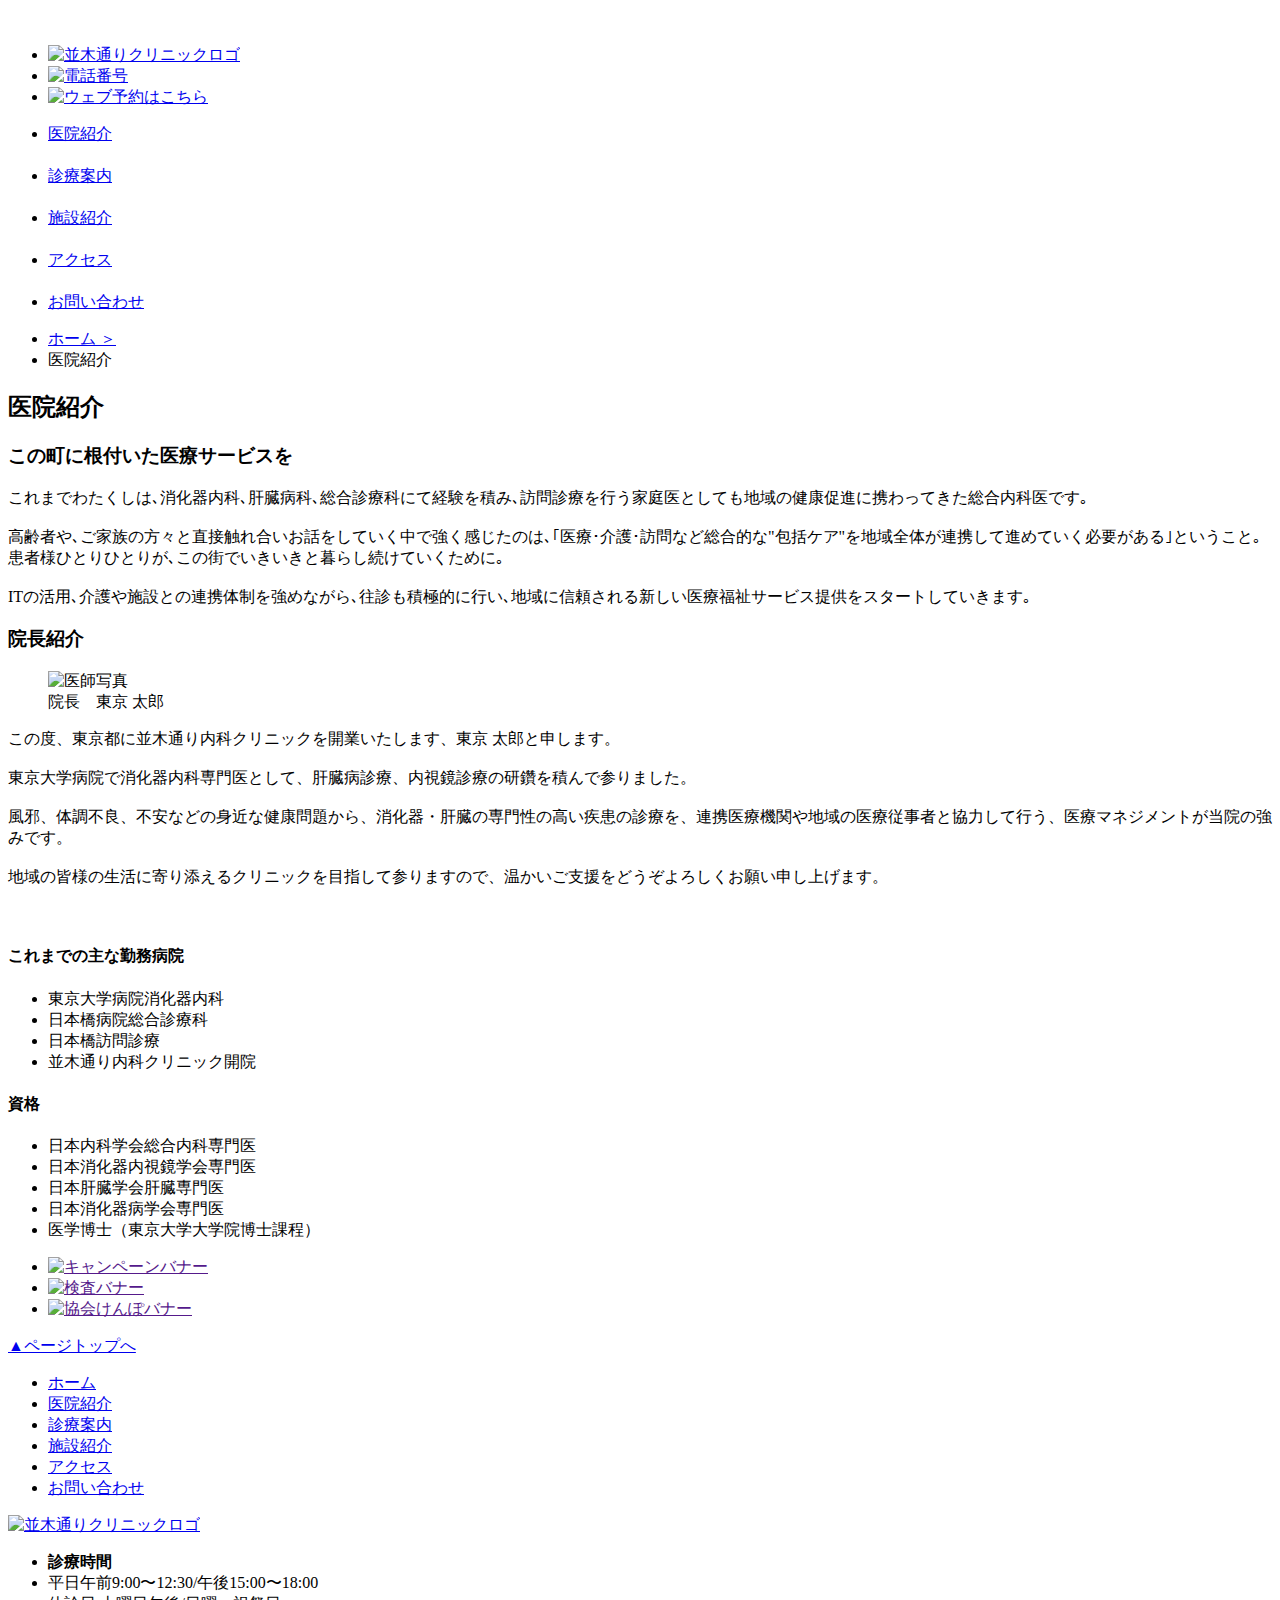
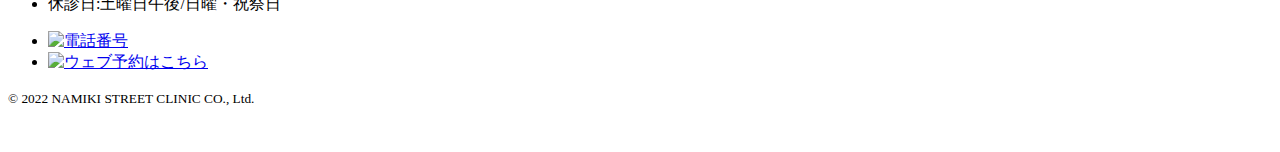
==== about.html @ 0e7aaac7 "Create about.html" ====
<!doctype html>
<html>
<head>
<meta charset="UTF-8">
<meta name="Keywords" content="並木通りクリニック,東京都にある一般内科"/>
<meta name="Description" content="東西線「東陽町駅」からバスで5分。当クリニックは予防接種や健康診断等の幅広い医療を提供する地域密着型のクリニックです"/>
<title>医院紹介｜並木通りクリニック</title>
<link rel="stylesheet" href="css/style.css">
<link rel="shortcut icon" href="images/favicon.ico">
</head>
　<body>
 　<header id="top">
		 <ul id="headerInner">
		 <li id="logo"><a href="index.html">
		  <img src="images/logo.jpg" width="262" height="51" alt="並木通りクリニックロゴ"></a></li>
		 <li id="img_tel"><a href="#">
		  <img src="images/img_tel.png" width="192" height="25" alt="電話番号"></a>
		 </li>
		 <li id="btn_reserve"><a href="#">
		  <img src="images/btn_reserve.png" width="179" height="42" alt="ウェブ予約はこちら"></a>
		 </li>
		 </ul>
	   <nav>
	   <ul>
	    <li><a href="about.html">医院紹介</a></li>
	　  <li><a href="services.html">診療案内</a></li>
	　  <li><a href="clinic.html">施設紹介</a></li>
	　  <li><a href="access.html">アクセス</a></li>
	　  <li><a href="contact.html">お問い合わせ</a></li>
	   </ul>
		</nav>
	 </header>
	<main>
		<div id="breadcrumb">
	     <ul>
		  <li><a href="index.html">ホーム ＞</a></li>
		  <li>医院紹介</li>
		 </ul>
	   </div>
	<div id="main">
	<div id="maininner">
	<section id="mainAbout">
     <h2>医院紹介</h2>
		<div id="aboutContents">
			<h3 class="about">この町に根付いた医療サービスを</h3>
		     <p>これまでわたくしは､消化器内科､肝臓病科､総合診療科にて経験を積み､訪問診療を行う家庭医としても地域の健康促進に携わってきた総合内科医です｡<br><br>高齢者や､ご家族の方々と直接触れ合いお話をしていく中で強く感じたのは､｢医療･介護･訪問など総合的な"包括ケア"を地域全体が連携して進めていく必要がある｣ということ｡<br>患者様ひとりひとりが､この街でいきいきと暮らし続けていくために｡<br><br>ITの活用､介護や施設との連携体制を強めながら､往診も積極的に行い､地域に信頼される新しい医療福祉サービス提供をスタートしていきます｡</p>
		 </div>
		    <h3 class="about">院長紹介</h3>
		     <div id="greeting">
			  <figure><img src="images/img_doctor.jpg" width="242" height="355" alt="医師写真" class="greet_left"><figcaption>院長　東京 太郎</figcaption></figure>
		     <p>この度、東京都に並木通り内科クリニックを開業いたします、東京 太郎と申します。<br><br>東京大学病院で消化器内科専門医として、肝臓病診療、内視鏡診療の研鑽を積んで参りました。<br><br>風邪、体調不良、不安などの身近な健康問題から、消化器・肝臓の専門性の高い疾患の診療を、連携医療機関や地域の医療従事者と協力して行う、医療マネジメントが当院の強みです。<br><br>地域の皆様の生活に寄り添えるクリニックを目指して参りますので、温かいご支援をどうぞよろしくお願い申し上げます。</p>
		 </div>
		　<div id="greeting_contents">
		   <h4>これまでの主な勤務病院</h4>
		    <ul>
			 <li>東京大学病院消化器内科</li>
			 <li>日本橋病院総合診療科</li>
			 <li>日本橋訪問診療</li>
			 <li>並木通り内科クリニック開院</li>
			</ul>
		    <h4>資格</h4>
			<ul>
			 <li>日本内科学会総合内科専門医</li>
			 <li>日本消化器内視鏡学会専門医</li>
			 <li>日本肝臓学会肝臓専門医</li>
			 <li>日本消化器病学会専門医</li>
			 <li>医学博士（東京大学大学院博士課程）</li>
		    </ul>
		 </div>
	</section>	
	 <aside id="sub">
	 <ul>
	  <li><a href=""><img src="images/bnr_1.png" width="201" height="46" alt="キャンペーンバナー"></a></li>
	  <li><a href=""><img src="images/bnr_2.png" width="201" height="46" alt="検査バナー"></a></li>
	  <li><a href=""><img src="images/bnr_３.png" width="201" height="46" alt="協会けんぽバナー"></a></li>
	  </ul>
	 </aside>
	<div id="page_top"><a href="#top">▲ページトップへ</a></div>
	</div>
  </div>
 </main>
 <footer>
	<div id="footer_inner">
	 <div id="footer_nav">
	  <ul>
	    <li><a href="index.html">ホーム</a></li>
	    <li><a href="about.html">医院紹介</a></li>
		<li><a href="services.html">診療案内</a></li>
		  <li><a href="services.html">施設紹介</a></li>
		<li><a href="access.html">アクセス</a></li>
		<li><a href="contact.html">お問い合わせ</a></li>
	  </ul>
	 </div>
		<div id="footer_logo"><a href="index.html"><img src="images/footer_logo.png" width="262" height="51" alt="並木通りクリニックロゴ"></a></div>
		<div id="footer_contens">
	      <div id="footer_contact">
	      <ul>
		   <li><b>診療時間</b></li>
		   <li>平日午前9:00〜12:30/午後15:00〜18:00</li>
		   <li>休診日:土曜日午後/日曜・祝祭日</li>
	      </ul>
	      </div>
		  <div id="footer_reserve">
			  <ul>
			   <li><a href="#"><img src="images/img_tel.png" width="192" height="25" alt="電話番号"></a></li>
			   <li><a href="#"><img src="images/btn_reserve.png" width="179" height="42" alt="ウェブ予約はこちら"></a></li>
			  </ul>
		  </div>
	  </div>
	 <p><small>&copy; 2022 NAMIKI STREET CLINIC CO., Ltd.</small></p>
	 </div>
	</footer>
　</body>
</html>
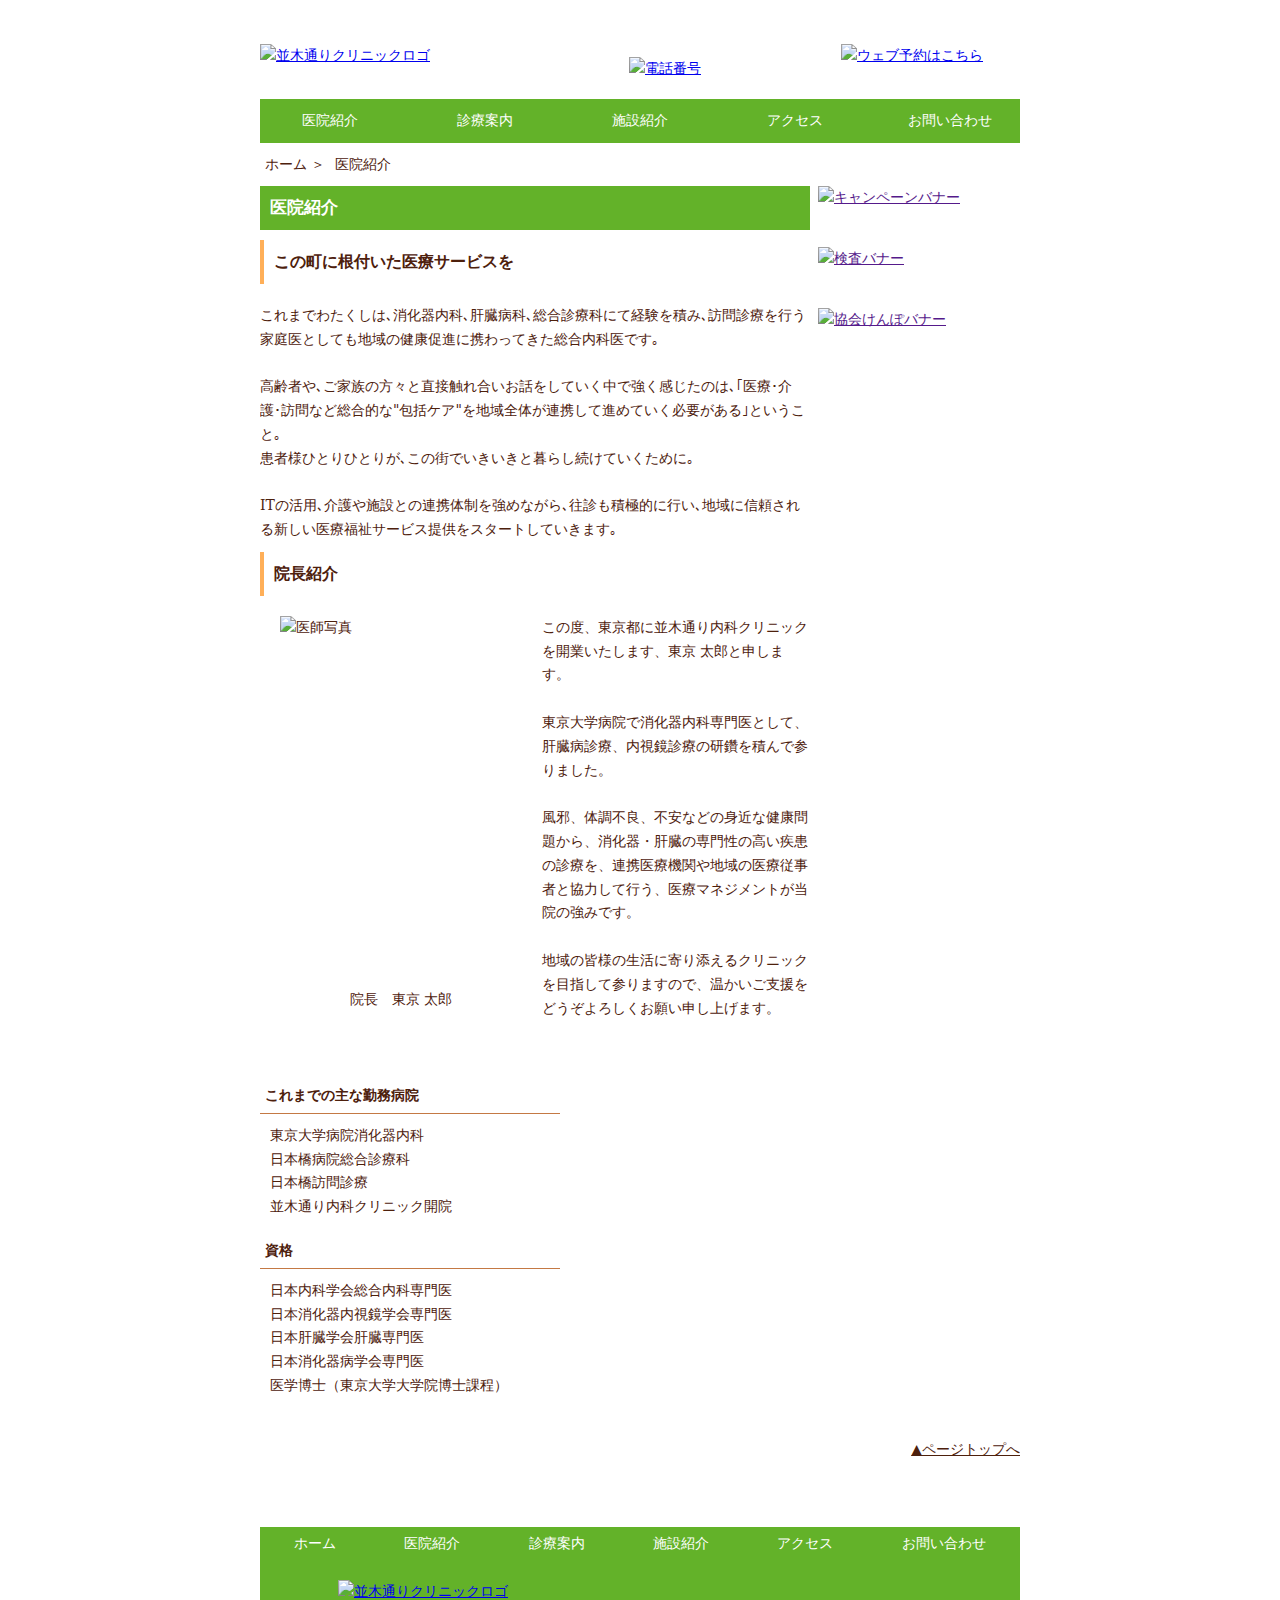
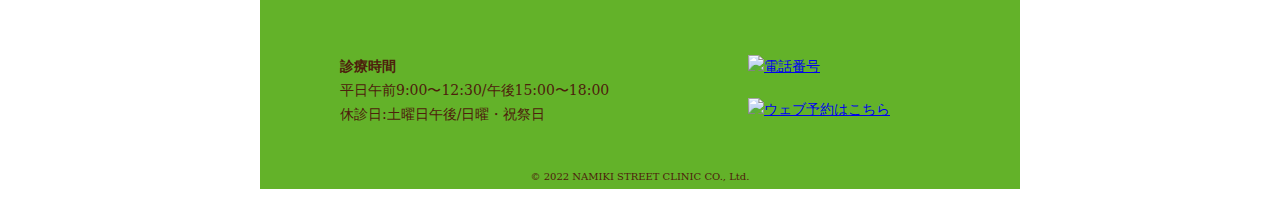
==== commit b4cf4c04: "Update about.html" ====
--- a/about.html
+++ b/about.html
@@ -5,7 +5,7 @@
 <meta name="Keywords" content="並木通りクリニック,東京都にある一般内科"/>
 <meta name="Description" content="東西線「東陽町駅」からバスで5分。当クリニックは予防接種や健康診断等の幅広い医療を提供する地域密着型のクリニックです"/>
 <title>医院紹介｜並木通りクリニック</title>
-<link rel="stylesheet" href="css/style.css">
+<link rel="stylesheet" href="style.css">
 <link rel="shortcut icon" href="images/favicon.ico">
 </head>
 　<body>
--- a/style.css
+++ b/style.css
@@ -0,0 +1,394 @@
+@charset "UTF-8";
+/* CSS Document */
+@import url("style.css");
+
+*{
+margin: 0;
+padding: 0;
+}
+header,nav,footer,#contents,#breadcrumb,#main{
+	width: 760px;
+	margin-left: auto;
+	margin-right: auto;
+}
+img{
+	display: block;
+}
+a{
+	display: block;
+	border: none;
+}
+ul,li{
+	list-style-type: none;
+}
+body{
+	minwidth: 1000px;
+	font-size: 14px;
+	color:#4D200C;
+	font-family: "Hiragino Sans", "Hiragino Kaku Gothic ProN", Meiryo, "sans-serif","MS Serif", "New York", "serif";
+	line-height: 1.7em;
+	background-color: #FFFFFF;
+	width: 100%;
+}
+header{
+	background-position: top;
+}
+#headerInner{
+	width: 760px;
+	margin-right: auto;
+	margin-left: auto;
+	height: 75px;
+	display: flex;
+}
+#logo{
+	margin-right: auto;
+	margin-top: 20px;
+}
+#img_tel{
+	margin-right: 20px;
+	margin-top: 33px;
+}
+#btn_reserve{
+	margin-right: 0;
+	margin-top: 20px;
+}
+nav{
+	background: #63B229;
+}
+nav ul{
+    display: flex;
+    justify-content: center;
+}
+nav li{
+    list-style: none;
+	text-align: center;
+	width: 100%;
+}
+nav li a{
+    display: block;
+    padding: 10px;
+    border-right: none;
+    text-decoration: none;
+    color: #ffffff;
+}
+nav ul li a:hover{
+    color: #4D200C;
+}
+main{
+	width: 1000px;
+	margin-top: 5px;
+	margin-left: auto;
+	margin-right: auto;
+	margin-bottom: 20px;
+	overflow: hidden;
+}
+#main{
+	margin-top: 15px;
+	margin-left: auto;
+	margin-right: auto;
+	margin-bottom: 20px;
+}
+#sub{
+	float: right;
+	width: 210px;
+	margin-top: 0;
+}
+#sub li{
+	margin-bottom: 15px;
+	margin-left: 8px;
+	margin-right: 0px;
+}
+#contens{
+	width: 760px;
+	margin-top: 5px;
+	margin-right: auto;
+	margin-left: auto;
+	margin-bottom: 45px;
+    overflow: hidden;
+}
+#breadcrumb ul{
+	display: flex;/* 子要素(li)を横一列に並べる */
+    list-style-type: none; /* リスト要素に表示されている"・"を非表示 */
+}
+#breadcrumb li{
+  padding: 5px; /* リンク間の間隔を調整 */
+  color: #4D200C; /* リンクの文字色を調整 */
+  text-decoration: none; /* リンクの下線を非表示 */
+}
+#breadcrumb li a{
+  color: #4D200C; /* リンクの文字色を調整 */
+  text-decoration: none; /* リンクの下線を非表示 */
+}
+#breadcrumb li a:hover {
+  color: #F5C318; /* カーソルをリンクの上に乗せたときの背景色 */
+}
+#main{
+	margin-top: 5px;
+	margin-left: auto;
+	margin-right: auto;
+	margin-bottom: 45px;
+	overflow: hidden;
+}
+#mainInner{
+	float: left;
+	overflow: hidden;
+}
+main h2{
+    background-color: #63B229;
+	padding-top:10px;
+	padding-bottom: 10px;
+	padding-left: 10px;
+	margin-bottom: 10px;
+	width:  540px;
+	color: #fff;
+	font-size: 17px;
+}
+#mainNews{
+	float: left;
+}
+#page_top{
+	float: right;
+	padding-top: 40px;
+	clear: both;
+}
+#page_top a{
+	color: #4D200C;
+}
+#page_top a:hover {
+  color: #F5C318; /* カーソルをリンクの上に乗せたときの背景色 */
+}
+footer{
+	clear: both;
+}
+#footer_inner{
+	width: 760px;
+	margin-left: auto;
+	margin-right: auto;
+	background: #63B229;
+}
+#footer_nav ul{
+	display:flex;
+	list-style-type: none;
+}
+#footer_nav li{
+	margin-left: auto;
+	margin-right: auto;
+}
+#footer_nav li a{
+    padding: 5px; 
+    color: #fff; 
+    font-size: 14px; /* リンクの文字サイズを調整 */
+    text-decoration: none; 
+}
+#footer_nav li a:hover{
+	color:#F5C318;
+}
+#footer_logo{
+	padding-top:20px; 
+	padding-left:78px; 
+	padding-bottom: 24px;
+}
+#footer_contens{
+	height: 110px;
+	width: 600px;
+	margin-right: auto;
+	margin-left: auto;
+}
+#footer_contact{
+	float: left;
+}
+#footer_reserve{
+	float: right;
+}
+#footer_reserve li{
+	padding-bottom: 18px;
+}
+#footer_inner p{
+	margin-right: auto;
+	margin-left: auto;
+	text-align: center;
+	font-size: 12px;
+}
+#mainphoto{
+	width: 1000px;
+	padding-top: 5px;
+}
+#main_bnr{
+	padding-bottom: 8px;
+}
+#mainNews ul{
+	padding-left: 0px;
+	width: 513px;
+}
+#mainNews ul li{
+	padding: 15px 0 7px 0px;
+	border-bottom: 1px dotted #C47944;
+}
+#mainNews li time{
+	display: inline-block;
+	width: 130px;
+	font-weight: 500;
+	text-indent: 0;
+}
+/* アクセスページのCSS */
+#mainMap{
+	float: left;
+}
+#mapContents{
+	width: 550px;
+}
+#mapContents figure{
+	margin: 20px 0 5px 80px;
+}
+#map_table{
+	margin: 20px 0 24px 40px;
+	width: 80%;
+	border-collapse: collapse;
+}
+#map_table th, table td{
+	padding: 15px;
+}
+#mapContents table th{
+	width: 80px;
+	text-align: left;
+}
+#map_table td{
+	border-bottom: 0.1px solid #954A2B;
+}
+#map_table th{
+	border-bottom: 0.1px solid #954A2B;
+}
+
+/* 診療案内ページのCSS */
+#mainServices{
+	float: left;
+}
+#services{
+	width: 100%;
+}
+#services_table{
+	border-collapse: collapse;
+	table-layout: auto;
+	border: 1px solid #D9E8EB;
+}
+#services table th{
+	background-color:aliceblue;
+	border-bottom: 1px solid #D9E8EB;
+	padding: 10px;
+}
+#services table td{
+	text-align: center;
+	width: 29px;
+	border-bottom: 1px solid #D9E8EB;
+}
+#services ul{
+	padding-top: 30px;
+}
+#services li{
+	padding-bottom: 10px;
+}
+/* 医院紹介ページのCSS */
+#mainAbout{
+	float: left;
+	width: 550px;
+}
+#aboutContents{
+	width: 100%;
+}
+#greeting figure{
+	float: left;
+	margin-right: 20px;
+	margin-left: 20px;
+}
+#greeting figcaption{
+	text-align: center;
+	margin-top: 17px;
+}
+.about{
+	padding: 10px 0 10px 10px;
+	border-left: solid 4px #ffaf58;
+    margin-bottom: 20px;
+	margin-top: 10px;
+}
+#greeting{
+	overflow: hidden;
+}
+#greeting_contents{
+	width: 300px;
+	margin-top: 20px;
+}
+#greeting_contents h4{
+	border-bottom: solid 1px #C47944;
+	padding: 20px 0 5px 5px;
+	margin-bottom: 10px;
+}
+#greeting_contents ul{
+	margin-left: 10px;
+}
+/* 施設案内ページのCSS */
+#clinic{
+	float: left;
+	width: 550px;
+}
+.gallery_box figure{
+	margin: 0 0 15px 15px;
+	width: 245px;
+	float: left;
+}
+.gallery_box{
+	overflow: hidden;
+}
+.gallery_box figcaption{
+	text-align: center;
+	font-size: 0.97em;
+}
+#gallery{
+	padding-top: 10px;
+	padding-left: 6px;
+}
+/* お問い合わせページのCSS */
+#contact{
+	float: left;
+}
+.contact_contents{
+	margin-top: 15px;
+	margin-bottom: 30px;
+}
+form p{
+	margin-top: 0px;
+	margin-bottom: 30px;
+}
+form p:nth-last-child(2){
+	margin-bottom: 7px;
+}
+form p:last-child{
+	margin-bottom: 0;
+}
+input[type="text"]{
+	width:200px;
+	height: 20px;
+}
+input[type="tel"]{
+	width:200px;
+	height: 20px;
+}
+input[type="email"]{
+	width:300px;
+	height: 20px;
+}
+input[type="radio"]{
+	margin-right: 10px;
+	margin-left: 5px;
+	text-align: center;
+}
+textarea {
+	width:450px;
+	height: 120px;
+	overflow-y: scroll;
+}
+select{
+    width:300px;
+	height: 26px;
+}
+/* CSS Document */
+
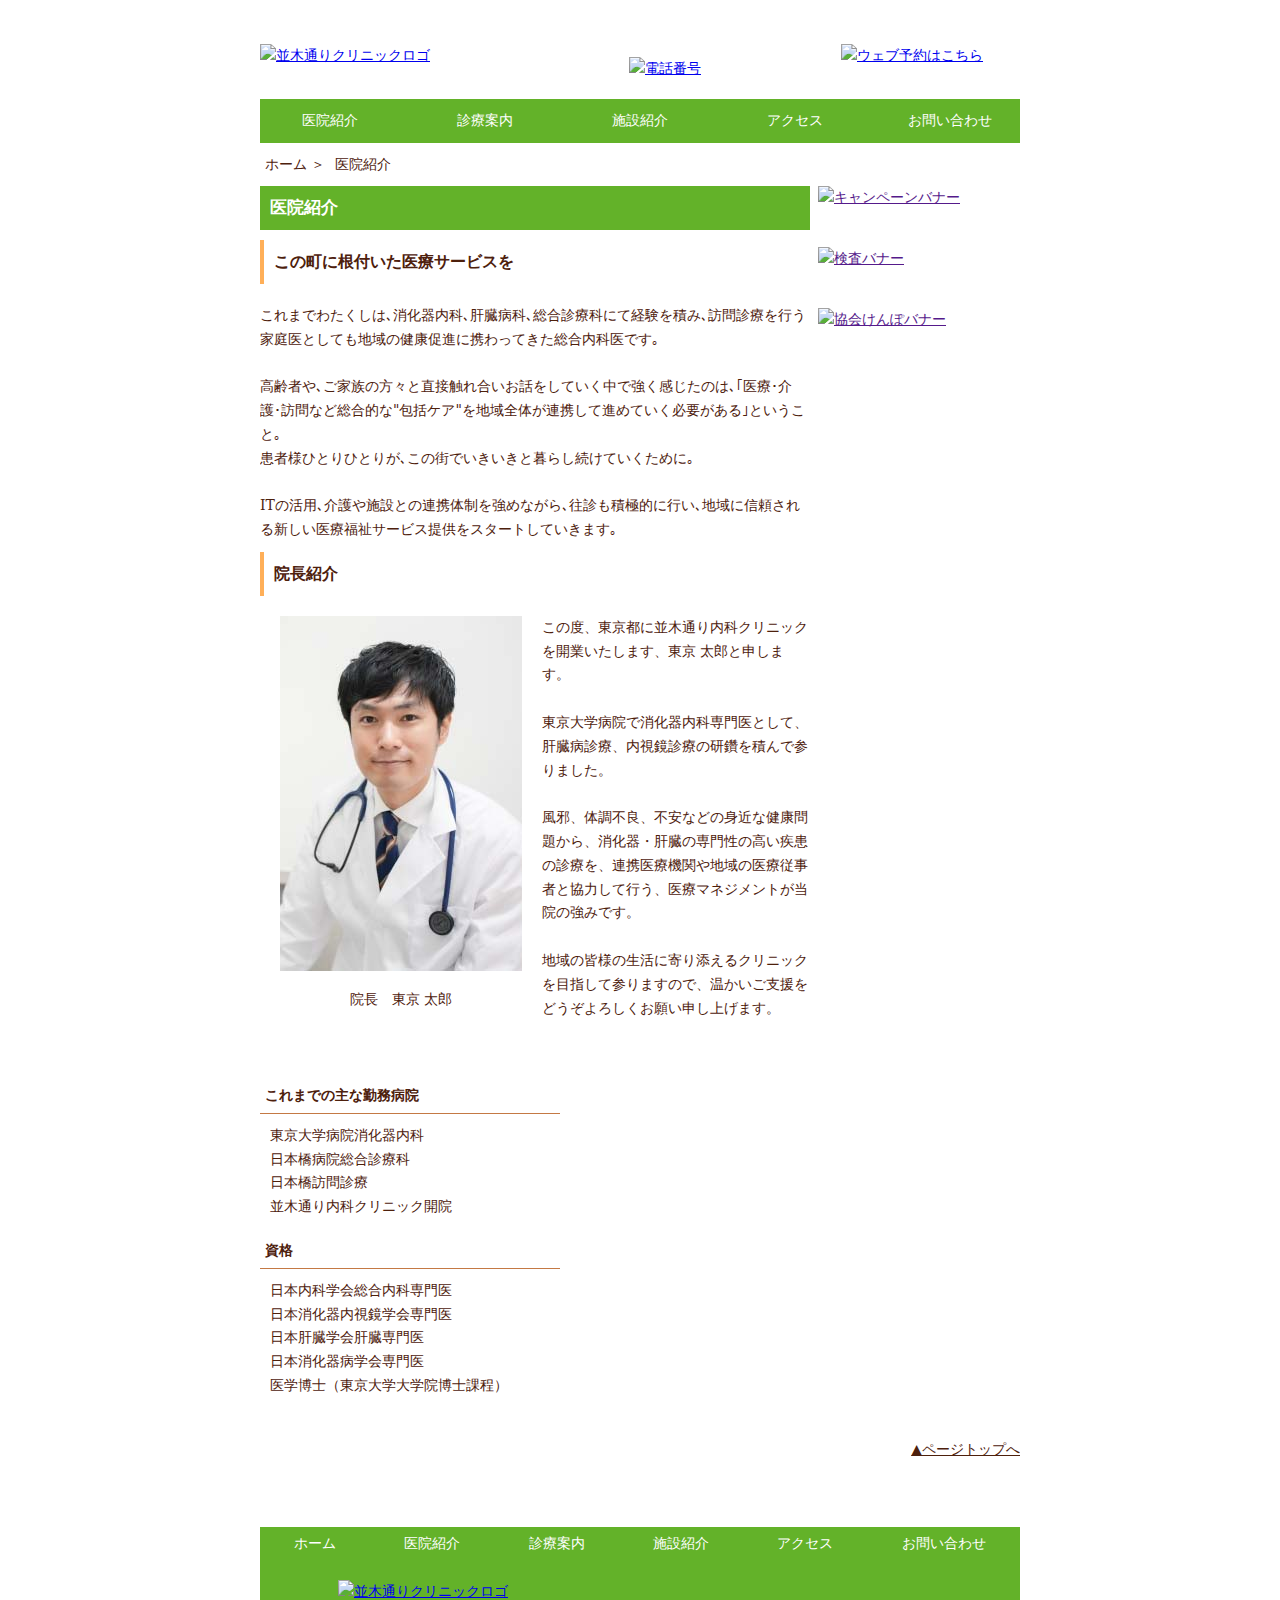
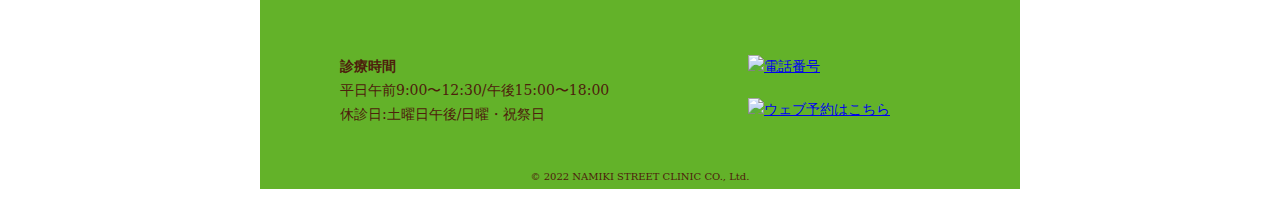
==== commit 0a6d86ae: "Update about.html" ====
--- a/about.html
+++ b/about.html
@@ -47,7 +47,7 @@
 		 </div>
 		    <h3 class="about">院長紹介</h3>
 		     <div id="greeting">
-			  <figure><img src="images/img_doctor.jpg" width="242" height="355" alt="医師写真" class="greet_left"><figcaption>院長　東京 太郎</figcaption></figure>
+			  <figure><img src="img_doctor.jpg" width="242" height="355" alt="医師写真" class="greet_left"><figcaption>院長　東京 太郎</figcaption></figure>
 		     <p>この度、東京都に並木通り内科クリニックを開業いたします、東京 太郎と申します。<br><br>東京大学病院で消化器内科専門医として、肝臓病診療、内視鏡診療の研鑽を積んで参りました。<br><br>風邪、体調不良、不安などの身近な健康問題から、消化器・肝臓の専門性の高い疾患の診療を、連携医療機関や地域の医療従事者と協力して行う、医療マネジメントが当院の強みです。<br><br>地域の皆様の生活に寄り添えるクリニックを目指して参りますので、温かいご支援をどうぞよろしくお願い申し上げます。</p>
 		 </div>
 		　<div id="greeting_contents">
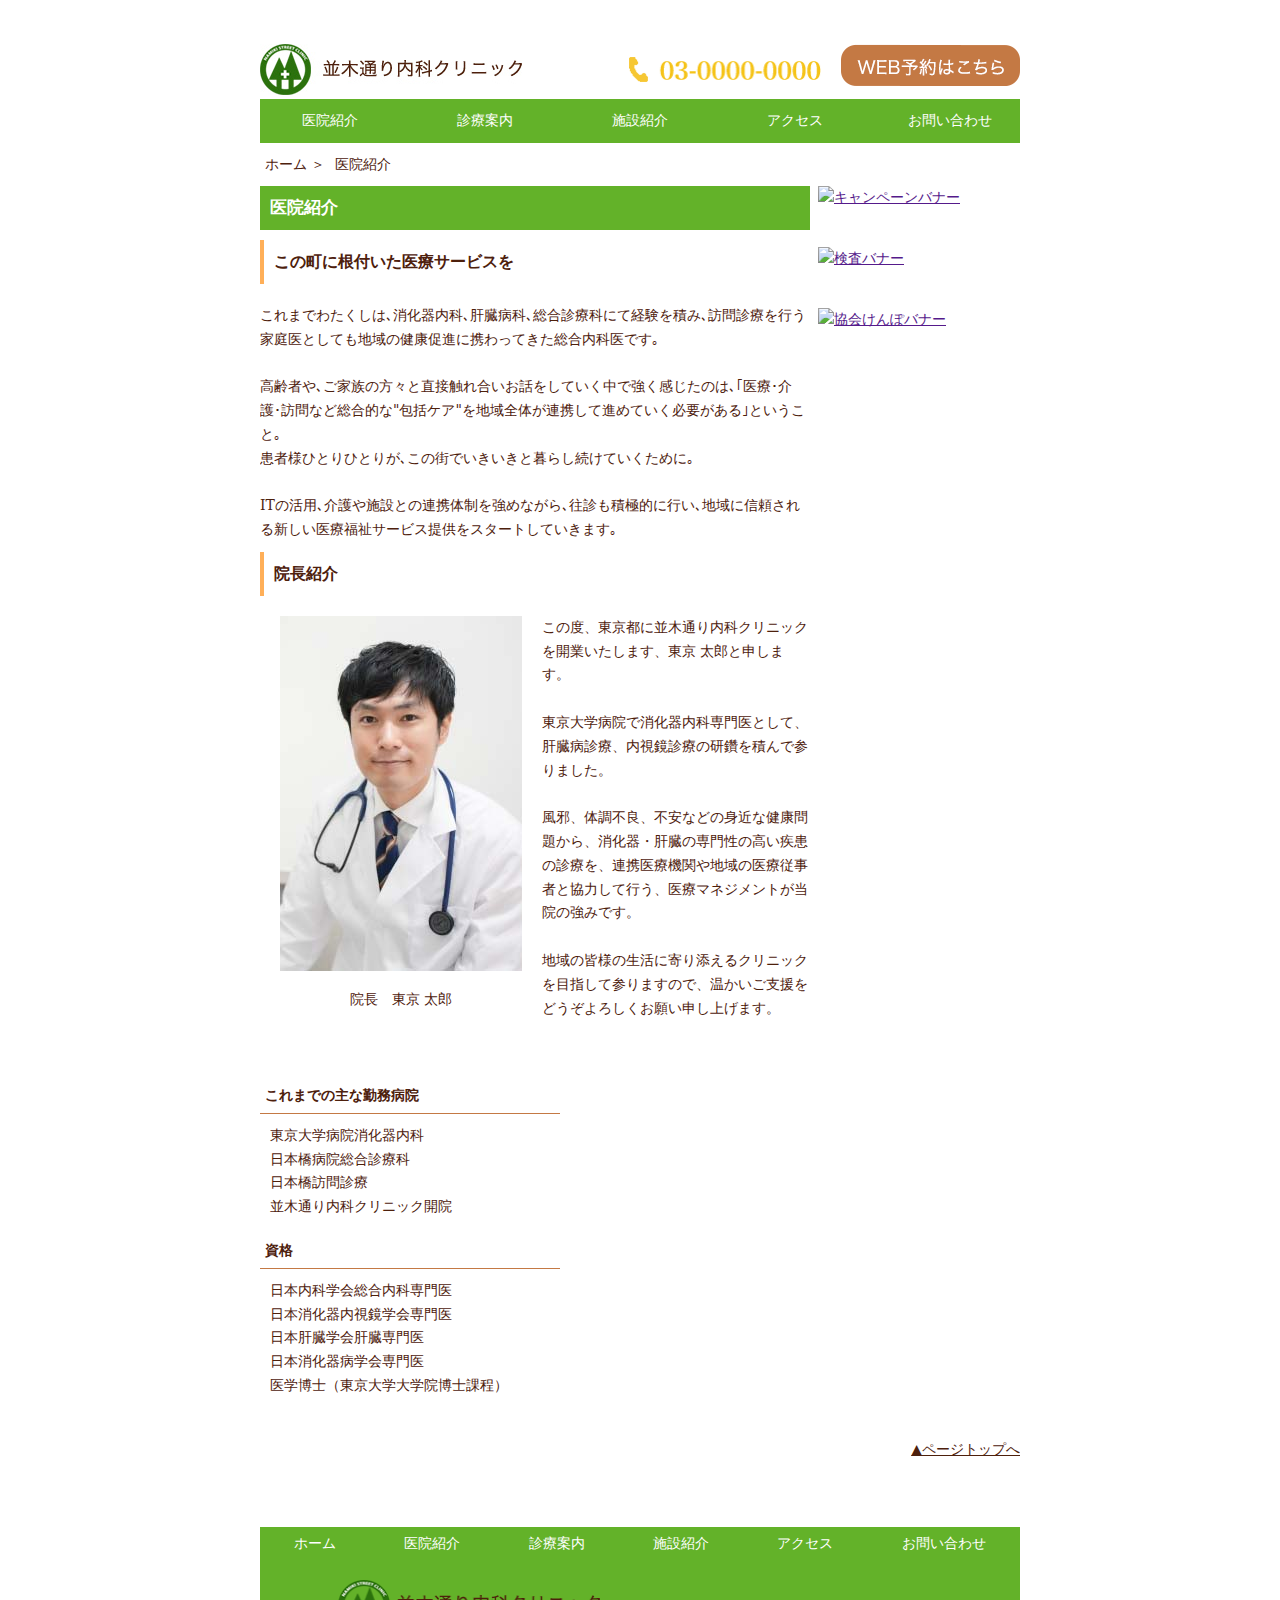
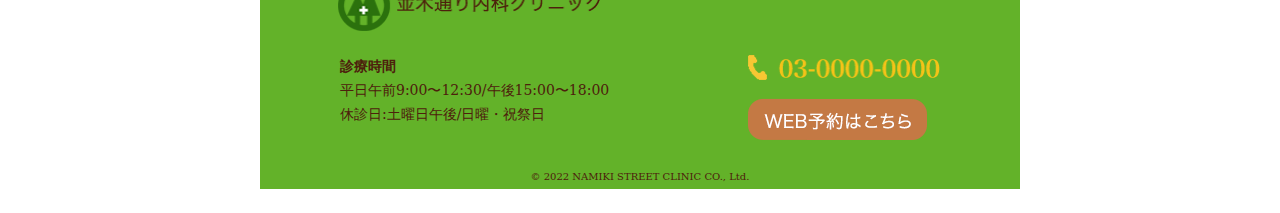
==== commit f5c5d584: "Update about.html" ====
--- a/about.html
+++ b/about.html
@@ -6,18 +6,18 @@
 <meta name="Description" content="東西線「東陽町駅」からバスで5分。当クリニックは予防接種や健康診断等の幅広い医療を提供する地域密着型のクリニックです"/>
 <title>医院紹介｜並木通りクリニック</title>
 <link rel="stylesheet" href="style.css">
-<link rel="shortcut icon" href="images/favicon.ico">
+<link rel="shortcut icon" href="favicon.ico">
 </head>
 　<body>
  　<header id="top">
 		 <ul id="headerInner">
 		 <li id="logo"><a href="index.html">
-		  <img src="images/logo.jpg" width="262" height="51" alt="並木通りクリニックロゴ"></a></li>
+		  <img src="logo.jpg" width="262" height="51" alt="並木通りクリニックロゴ"></a></li>
 		 <li id="img_tel"><a href="#">
-		  <img src="images/img_tel.png" width="192" height="25" alt="電話番号"></a>
+		  <img src="img_tel.png" width="192" height="25" alt="電話番号"></a>
 		 </li>
 		 <li id="btn_reserve"><a href="#">
-		  <img src="images/btn_reserve.png" width="179" height="42" alt="ウェブ予約はこちら"></a>
+		  <img src="btn_reserve.png" width="179" height="42" alt="ウェブ予約はこちら"></a>
 		 </li>
 		 </ul>
 	   <nav>
@@ -91,7 +91,7 @@
 		<li><a href="contact.html">お問い合わせ</a></li>
 	  </ul>
 	 </div>
-		<div id="footer_logo"><a href="index.html"><img src="images/footer_logo.png" width="262" height="51" alt="並木通りクリニックロゴ"></a></div>
+		<div id="footer_logo"><a href="index.html"><img src="footer_logo.png" width="262" height="51" alt="並木通りクリニックロゴ"></a></div>
 		<div id="footer_contens">
 	      <div id="footer_contact">
 	      <ul>
@@ -102,8 +102,8 @@
 	      </div>
 		  <div id="footer_reserve">
 			  <ul>
-			   <li><a href="#"><img src="images/img_tel.png" width="192" height="25" alt="電話番号"></a></li>
-			   <li><a href="#"><img src="images/btn_reserve.png" width="179" height="42" alt="ウェブ予約はこちら"></a></li>
+			   <li><a href="#"><img src="img_tel.png" width="192" height="25" alt="電話番号"></a></li>
+			   <li><a href="#"><img src="btn_reserve.png" width="179" height="42" alt="ウェブ予約はこちら"></a></li>
 			  </ul>
 		  </div>
 	  </div>
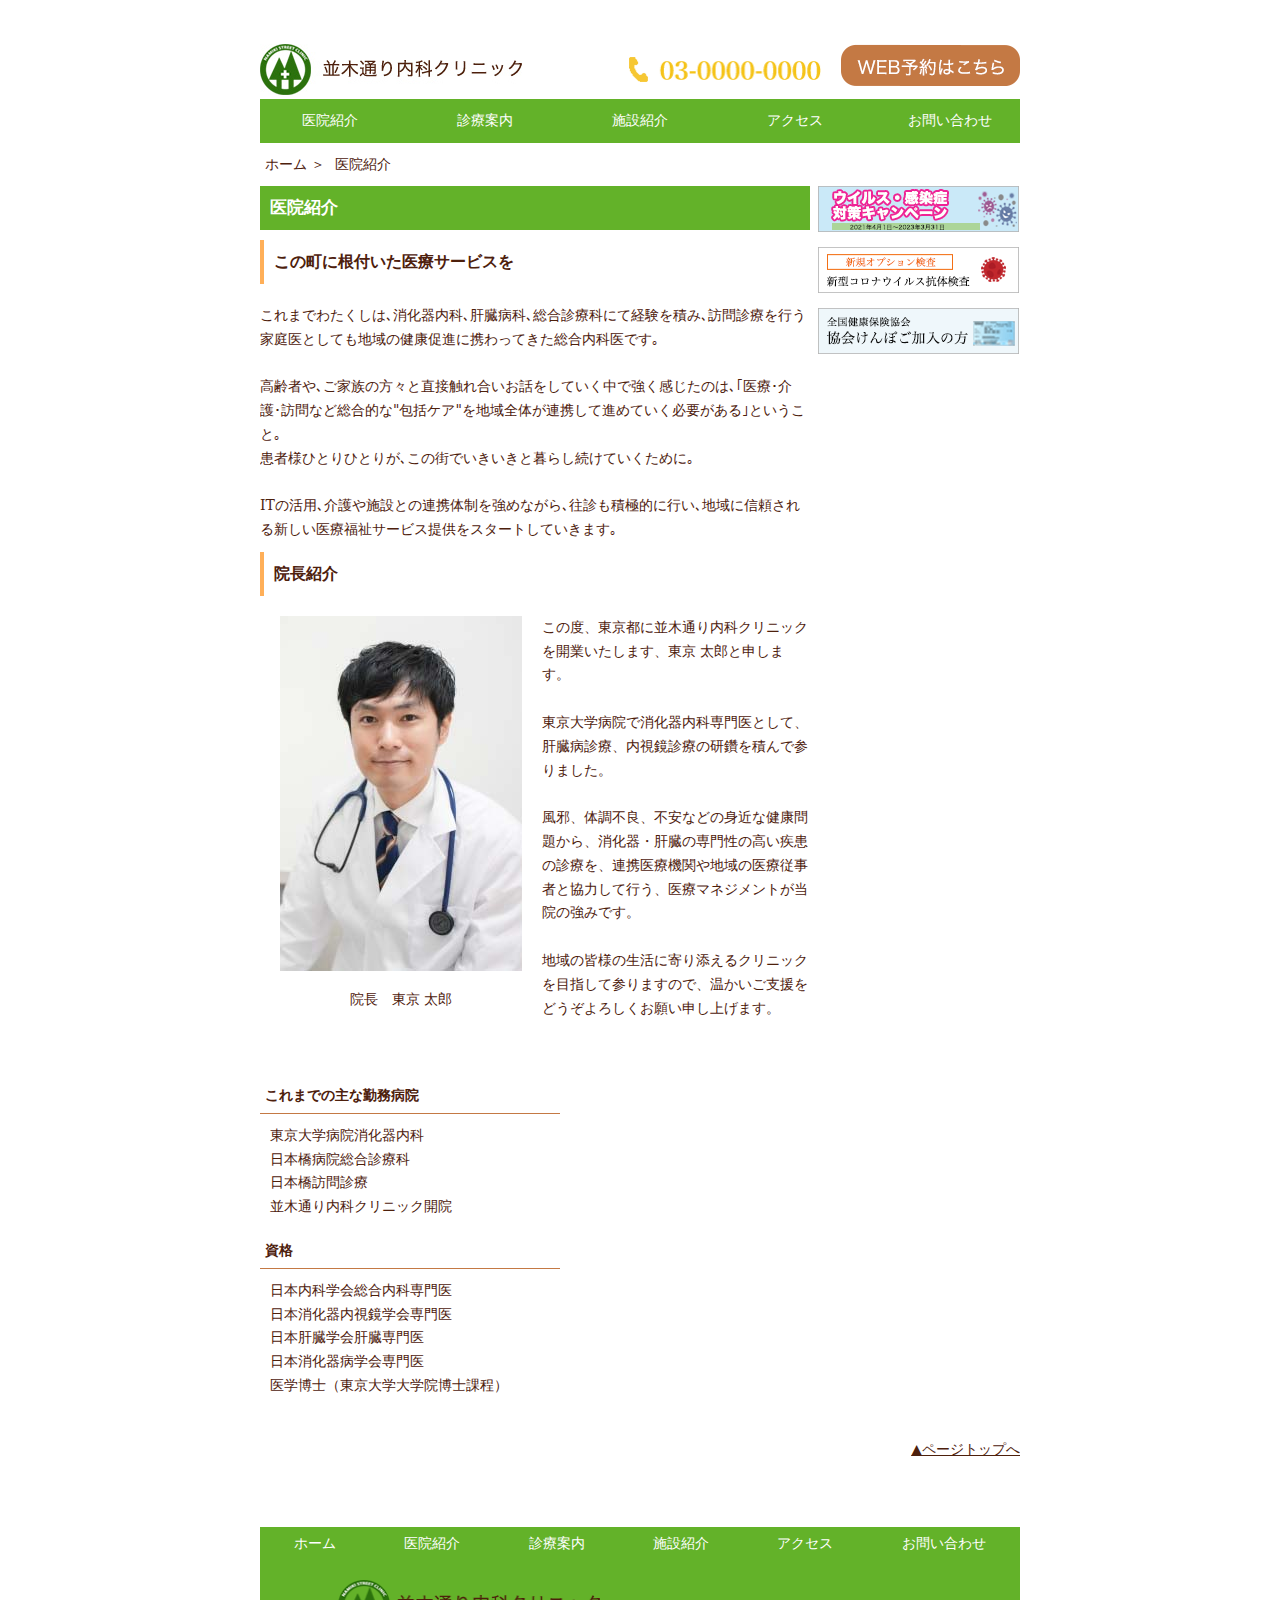
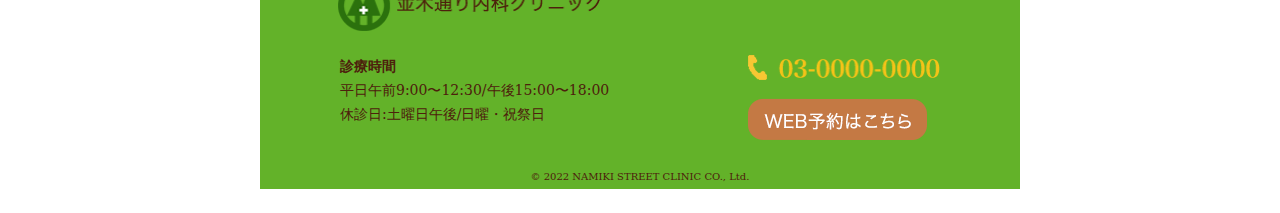
==== commit 3ec7221e: "Update about.html" ====
--- a/about.html
+++ b/about.html
@@ -70,9 +70,9 @@
 	</section>	
 	 <aside id="sub">
 	 <ul>
-	  <li><a href=""><img src="images/bnr_1.png" width="201" height="46" alt="キャンペーンバナー"></a></li>
-	  <li><a href=""><img src="images/bnr_2.png" width="201" height="46" alt="検査バナー"></a></li>
-	  <li><a href=""><img src="images/bnr_３.png" width="201" height="46" alt="協会けんぽバナー"></a></li>
+	  <li><a href=""><img src="bnr_1.png" width="201" height="46" alt="キャンペーンバナー"></a></li>
+	  <li><a href=""><img src="bnr_2.png" width="201" height="46" alt="検査バナー"></a></li>
+	  <li><a href=""><img src="bnr_３.png" width="201" height="46" alt="協会けんぽバナー"></a></li>
 	  </ul>
 	 </aside>
 	<div id="page_top"><a href="#top">▲ページトップへ</a></div>
